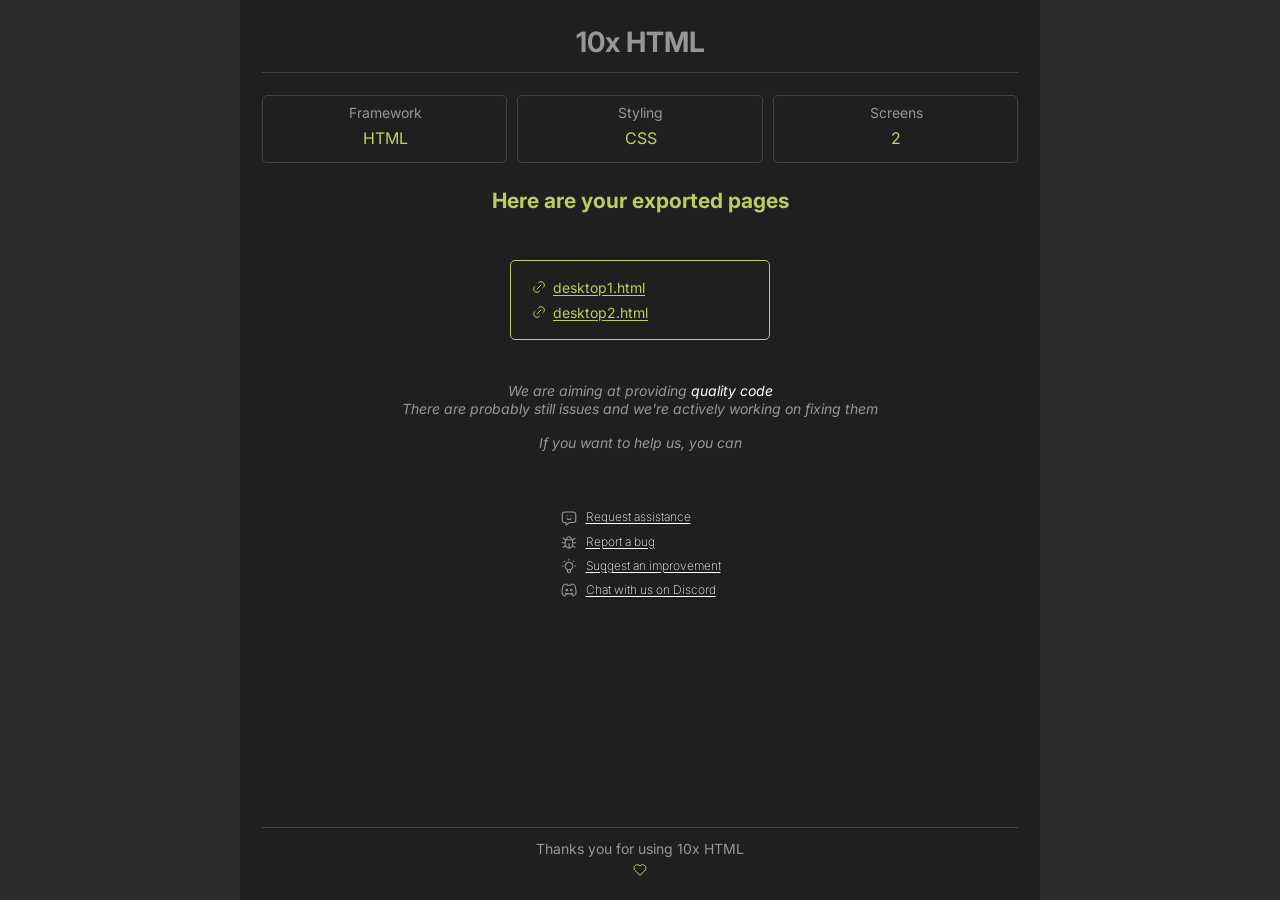
==== index.html @ 691256ba "Add files via upload" ====
<html>
	<head>
		<link rel="preconnect" href="https://fonts.googleapis.com">
		<link rel="preconnect" href="https://fonts.gstatic.com" crossorigin>
		<link href="https://fonts.googleapis.com/css2?family=Inter:ital,opsz,wght@0,14..32,100..900;1,14..32,100..900&family=Sen:wght@400..800&display=swap" rel="stylesheet">
		
		<style>
			*{
				box-sizing: border-box;
			}
			body {
				background-color:#2C2C2C;
				color:#979797;
				text-align:center;
				line-height:130%;
				font-size:14px;
				font-family: 'Inter', sans-serif;
				margin:0;
				display:flex; flex-direction: column;
				align-items:center;
			}
			.container{
				background-color:#1F1F1F;
				display:flex; flex-direction: column; gap:12px;
				align-items:center;
				padding:14px 22px;
				max-width:800px; min-height:100%;
				width:100%;
				flex-grow:1;
			}
			p{
				margin-top:0; margin-bottom: 0;
			}
			
			/* stats */
			.stats{
				display:flex; gap:10px;
				width:100%;
			}
				
			.stat-item{
				flex-grow:1;
				border-radius:5px;
				border:1px solid #444444;
				display:flex; flex-direction: column; align-items:center; gap:4px;
				padding:8px 6px 12px 8px;
				width:100%;
			}
					
			.stat-item-line{
				display:flex; gap: 6px;
				align-items:center;
				height:24px;
			}
			.stat-item-line .value{
				font-size:16px;
				/* color:white; */
				color:#c1d166;
			}
			.stat-item-line .icon{
				width:22px; height:22px;
			}
			.stat-item-line .icon svg{
				width:100%; height:100%;
			}
			.stat-item-line .value-nb-screen{
				font-size:14px;
			}
			
			h2, a {
				color:#BBCD62;
			}
			a {
				text-decoration:none;
			}
			a:hover{
				text-decoration: underline;;
			}
			.text-white{
				color:white;
			}
			.links-wrapper{
				margin-top:16px;
				display:flex; flex-direction: column; gap:12px;
				align-items:center;
			}
			.container-warning{
				display:flex; gap:8px; align-items:flex-start;
				color:#BBCD62;
				text-align:left;
			}
			.container-warning p{
				text-align:left;
			}
			.container-warning svg{
				margin-top:2px;
			}
			.instruction-readme{
				margin-top:-8px;
				color:#979797;
				font-size:12px;
			}
			
			
			.links{
				display:flex; flex-direction: column;
				align-items: flex-start; gap:4px;
				width:max-content;
				line-height:150%;
				border-radius:5px;
				padding:16px 22px;
				/* background-color:#383838; */
				border:1px solid #BBCD62;
				margin-bottom:20px;
				margin-top:4px;
				text-align:left;
				max-width:100%;
				min-width: 260px;
			}
			.item-link{
				display:flex; gap:8px; align-items:center;
			}
			.item-link svg{
				color:#BBCD62; flex-shrink:0;
			}
			.item-link a{
				text-decoration: underline;
				text-underline-offset: 2px;
			}
			.line{
				width:100%;
				height:0;
				border-top:1px solid #444444;
				margin-top:-10px;
				margin-bottom:10px;
			}
			
			
			.footer{
				border-top:1px solid #444444;
				display:flex; flex-direction: column;
				align-items:center;
				gap:4px;
				margin-top:auto;
				padding:8px 0;
				padding-top:12px;
				width:100%;
			}
			
			.group-tips{
				display:flex; flex-direction: row; gap:6px;
				align-items:flex-start;
				font-size:80%;
				margin-top:12px;
			}
			.italic{
				font-style:italic;
			}
			
			.group-get-help{
				margin-top:10px;
				margin-bottom:20px;
				display:flex; flex-direction: column; align-items:center; gap:16px;
			}
			
			
			.help-container{
				display:flex; flex-direction: column; gap:6px;
				margin-top:40px;
				
			}
			.help-item{
				display:flex; flex-direction: row; gap:8px;
				align-items:center;
			}
			.help-item svg{
				width:18px; height:18px;
			}
			.help-item:hover{ svg{ 
				color:#BBCD62;
			}}
			.help-item a:hover{
				color:#c1d166;
			}
			.help-item a{
				color:white;
				text-decoration:underline;
				text-underline-offset: 2px;
				font-weight:200;
				font-size:12px;
			}
			
		</style>
	</head>	

	<body>
		<div class="container">
			<h1>10x HTML</h1>
			<div class="line"></div>
			
			<div class="stats">
				<div class="stat-item">
					<p class="key">Framework</p>
					<div class="stat-item-line">
						<p class="value">HTML</p>
					</div>
				</div>
				<div class="stat-item">
					<p class="key">Styling</p>
					<div class="stat-item-line">
						<p class="value">CSS</p>
					</div>
				</div>
				<div class="stat-item">
					<p class="key">Screens</p>
					<div class="stat-item-line">
						<p class="value">2</p>
					</div>
				</div>
			</div>
			
			<h2>Here are your exported pages</h2>
			
			<div class="links-wrapper">
				
				

				<div class="links">
					<!-- <a href="/page1.html">1. page1aezruy azkruya zoifuyraz oryzryr</a> -->
					<!-- <a href="/page2.html">2. page2</a> -->
								
				<div class="item-link">
					<svg width="12" height="12" viewBox="0 0 12 12" fill="none" xmlns="http://www.w3.org/2000/svg">
						<path d="M4.00004 8.00016L8.00004 4.00016M5.33337 2.00004L5.64204 1.64271C6.26724 1.01759 7.11517 0.666441 7.99928 0.666504C8.88339 0.666566 9.73126 1.01784 10.3564 1.64304C10.9815 2.26824 11.3326 3.11617 11.3326 4.00028C11.3325 4.88439 10.9812 5.73226 10.356 6.35737L10 6.66671M6.66672 10.0002L6.40205 10.3562C5.76955 10.9816 4.91591 11.3324 4.02639 11.3324C3.13686 11.3324 2.28322 10.9816 1.65072 10.3562C1.33896 10.0479 1.09145 9.68084 0.922528 9.27626C0.753605 8.87167 0.666626 8.4376 0.666626 7.99916C0.666626 7.56073 0.753605 7.12665 0.922528 6.72207C1.09145 6.31748 1.33896 5.95043 1.65072 5.64216L2.00005 5.3335" stroke="currentColor" stroke-linecap="round" stroke-linejoin="round"/>
					</svg>
					<a href="desktop1.html">desktop1.html</a>
				</div>
			
				<div class="item-link">
					<svg width="12" height="12" viewBox="0 0 12 12" fill="none" xmlns="http://www.w3.org/2000/svg">
						<path d="M4.00004 8.00016L8.00004 4.00016M5.33337 2.00004L5.64204 1.64271C6.26724 1.01759 7.11517 0.666441 7.99928 0.666504C8.88339 0.666566 9.73126 1.01784 10.3564 1.64304C10.9815 2.26824 11.3326 3.11617 11.3326 4.00028C11.3325 4.88439 10.9812 5.73226 10.356 6.35737L10 6.66671M6.66672 10.0002L6.40205 10.3562C5.76955 10.9816 4.91591 11.3324 4.02639 11.3324C3.13686 11.3324 2.28322 10.9816 1.65072 10.3562C1.33896 10.0479 1.09145 9.68084 0.922528 9.27626C0.753605 8.87167 0.666626 8.4376 0.666626 7.99916C0.666626 7.56073 0.753605 7.12665 0.922528 6.72207C1.09145 6.31748 1.33896 5.95043 1.65072 5.64216L2.00005 5.3335" stroke="currentColor" stroke-linecap="round" stroke-linejoin="round"/>
					</svg>
					<a href="desktop2.html">desktop2.html</a>
				</div>

					
					<!-- tip multiple pages -->
					
				</div>
			</div>
			
			
			
			
			<div class="group-get-help">
				<p class="italic">
					We are aiming at providing <span class="text-white">quality code</span><br />
					There are probably still issues and we're actively working on fixing them
				</p>
				
				<p class="italic">If you want to help us, you can</p>
				
				<div class='help-container'>
					<!-- assistance -->
					<div class='help-item'>
						<svg width="16" height="16" viewBox="0 0 16 16" fill="none" xmlns="http://www.w3.org/2000/svg">
							<path d="M6.33333 5.99984H6.34M9.66667 5.99984H9.67333M6.33333 8.6665C6.55059 8.88824 6.8099 9.06439 7.09608 9.18464C7.38227 9.3049 7.68957 9.36684 8 9.36684C8.31043 9.36684 8.61773 9.3049 8.90392 9.18464C9.1901 9.06439 9.44941 8.88824 9.66667 8.6665M12 2.6665C12.5304 2.6665 13.0391 2.87722 13.4142 3.25229C13.7893 3.62736 14 4.13607 14 4.6665V9.99984C14 10.5303 13.7893 11.039 13.4142 11.4141C13.0391 11.7891 12.5304 11.9998 12 11.9998H8.66667L5.33333 13.9998V11.9998H4C3.46957 11.9998 2.96086 11.7891 2.58579 11.4141C2.21071 11.039 2 10.5303 2 9.99984V4.6665C2 4.13607 2.21071 3.62736 2.58579 3.25229C2.96086 2.87722 3.46957 2.6665 4 2.6665H12Z" stroke="currentColor" stroke-linecap="round" stroke-linejoin="round"/>
						</svg>
						<a href=https://tally.so/r/mKgYrg target="_blank">Request assistance</a>
					</div>
					
					<!-- report bug -->
					<div class='help-item'>
						<svg width="16" height="16" viewBox="0 0 16 16" fill="none" xmlns="http://www.w3.org/2000/svg">
							<path d="M6 6.00016V5.3335C6 4.80306 6.21071 4.29436 6.58579 3.91928C6.96086 3.54421 7.46957 3.3335 8 3.3335C8.53043 3.3335 9.03914 3.54421 9.41421 3.91928C9.78929 4.29436 10 4.80306 10 5.3335V6.00016M8 13.3335C8.88406 13.3335 9.7319 12.9823 10.357 12.3572C10.9821 11.7321 11.3333 10.8842 11.3333 10.0002V8.00016C11.294 7.28588 11.0637 6.59522 10.6667 6.00016H5.33333C4.93627 6.59522 4.70605 7.28588 4.66667 8.00016V10.0002C4.66667 10.8842 5.01786 11.7321 5.64298 12.3572C6.2681 12.9823 7.11595 13.3335 8 13.3335ZM8 13.3335V9.3335M2 8.66683H4.66667M11.3333 8.66683H14M2.66667 12.6668L4.9 11.3335M13.3334 12.6668L11.1 11.3335M2.66667 4.66683L5.16667 6.26683M13.3333 4.66683L10.8333 6.26683" stroke="currentColor" stroke-linecap="round" stroke-linejoin="round"/>
						</svg>
						<a href=https://tally.so/r/mBgzY1 target="_blank">Report a bug</a>
					</div>
					
					<!-- feature idea -->
					<div class='help-item'>
						<svg width="16" height="16" viewBox="0 0 16 16" fill="none" xmlns="http://www.w3.org/2000/svg">
							<path d="M2 8H2.66667M8 2V2.66667M13.3333 8H14M3.73333 3.73333L4.2 4.2M12.2667 3.73333L11.8 4.2M6.46667 11.3333H9.53334M6 10.6667C5.44031 10.2469 5.02689 9.66168 4.81829 8.99389C4.60969 8.32611 4.61649 7.60961 4.83772 6.94591C5.05896 6.2822 5.48341 5.70493 6.05097 5.29586C6.61852 4.88679 7.30039 4.66667 8 4.66667C8.69961 4.66667 9.38148 4.88679 9.94903 5.29586C10.5166 5.70493 10.941 6.2822 11.1623 6.94591C11.3835 7.60961 11.3903 8.32611 11.1817 8.99389C10.9731 9.66168 10.5597 10.2469 10 10.6667C9.73971 10.9243 9.54373 11.2396 9.42791 11.5871C9.3121 11.9345 9.2797 12.3044 9.33333 12.6667C9.33333 13.0203 9.19286 13.3594 8.94281 13.6095C8.69276 13.8595 8.35362 14 8 14C7.64638 14 7.30724 13.8595 7.05719 13.6095C6.80714 13.3594 6.66667 13.0203 6.66667 12.6667C6.7203 12.3044 6.6879 11.9345 6.57209 11.5871C6.45627 11.2396 6.26029 10.9243 6 10.6667Z" stroke="currentColor" stroke-linecap="round" stroke-linejoin="round"/>
						</svg>
						<a href=https://tally.so/r/nGgvOk target="_blank">Suggest an improvement</a>
					</div>
					
					<!-- join discord -->
					<div class='help-item'>
						<svg width="16" height="16" viewBox="0 0 16 16" fill="none" xmlns="http://www.w3.org/2000/svg">
							<path d="M10.3333 11.3332C10.3333 11.9998 11.3333 13.3332 11.6667 13.3332C12.6667 13.3332 13.5553 12.2218 14 11.3332C14.4447 10.2218 14.3333 7.4445 13 3.6665C12.0287 2.98984 11 2.77317 9.99999 2.6665L9.35199 3.9485C8.45793 3.79417 7.54404 3.79417 6.64999 3.9485L5.99999 2.6665C4.99999 2.77317 3.97132 2.98984 2.99999 3.6665C1.66665 7.4445 1.55532 10.2218 1.99999 11.3332C2.44465 12.2218 3.33332 13.3332 4.33332 13.3332C4.66665 13.3332 5.66665 11.9998 5.66665 11.3332M4.66665 10.9998C6.99998 11.6665 8.99998 11.6665 11.3333 10.9998M5.33331 7.99984C5.33331 8.17665 5.40355 8.34622 5.52858 8.47124C5.6536 8.59627 5.82317 8.6665 5.99998 8.6665C6.17679 8.6665 6.34636 8.59627 6.47138 8.47124C6.59641 8.34622 6.66665 8.17665 6.66665 7.99984C6.66665 7.82303 6.59641 7.65346 6.47138 7.52843C6.34636 7.40341 6.17679 7.33317 5.99998 7.33317C5.82317 7.33317 5.6536 7.40341 5.52858 7.52843C5.40355 7.65346 5.33331 7.82303 5.33331 7.99984ZM9.33331 7.99984C9.33331 8.17665 9.40355 8.34622 9.52858 8.47124C9.6536 8.59627 9.82317 8.6665 9.99998 8.6665C10.1768 8.6665 10.3464 8.59627 10.4714 8.47124C10.5964 8.34622 10.6666 8.17665 10.6666 7.99984C10.6666 7.82303 10.5964 7.65346 10.4714 7.52843C10.3464 7.40341 10.1768 7.33317 9.99998 7.33317C9.82317 7.33317 9.6536 7.40341 9.52858 7.52843C9.40355 7.65346 9.33331 7.82303 9.33331 7.99984Z" stroke="currentColor" stroke-linecap="round" stroke-linejoin="round"/>
						</svg>
						<a href=https://discord.gg/FNtZq66Db8 target="_blank">Chat with us on Discord</a>
					</div>
				</div>
			</div>
			
			
			
			<!-- footer help -->
			<div class='footer'>
				<p>Thanks you for using 10x HTML</p>
				<svg width="16" height="16" viewBox="0 0 16 16" fill="none" xmlns="http://www.w3.org/2000/svg">
					<path d="M13 8.38145L8 13.3335L3 8.38145C2.6702 8.06053 2.41043 7.67479 2.23703 7.24854C2.06363 6.82229 1.98037 6.36475 1.99249 5.90474C2.00461 5.44473 2.11184 4.99221 2.30744 4.57568C2.50303 4.15914 2.78275 3.78762 3.12899 3.4845C3.47522 3.18139 3.88047 2.95324 4.3192 2.81444C4.75794 2.67563 5.22067 2.62917 5.67824 2.67799C6.13582 2.7268 6.57833 2.86982 6.97791 3.09806C7.3775 3.32629 7.7255 3.63478 8 4.00412C8.27569 3.63747 8.62409 3.33166 9.0234 3.10585C9.42271 2.88004 9.86433 2.73908 10.3206 2.6918C10.7769 2.64451 11.2381 2.69192 11.6752 2.83105C12.1123 2.97017 12.516 3.19803 12.861 3.50036C13.206 3.80269 13.4849 4.17297 13.6803 4.58805C13.8756 5.00312 13.9832 5.45404 13.9962 5.91259C14.0092 6.37114 13.9275 6.82745 13.7561 7.25295C13.5847 7.67846 13.3273 8.064 13 8.38545" stroke="#BBCD62" stroke-linecap="round" stroke-linejoin="round"/>
				</svg>
			</div>
			
		</div>
	</body>
</html>
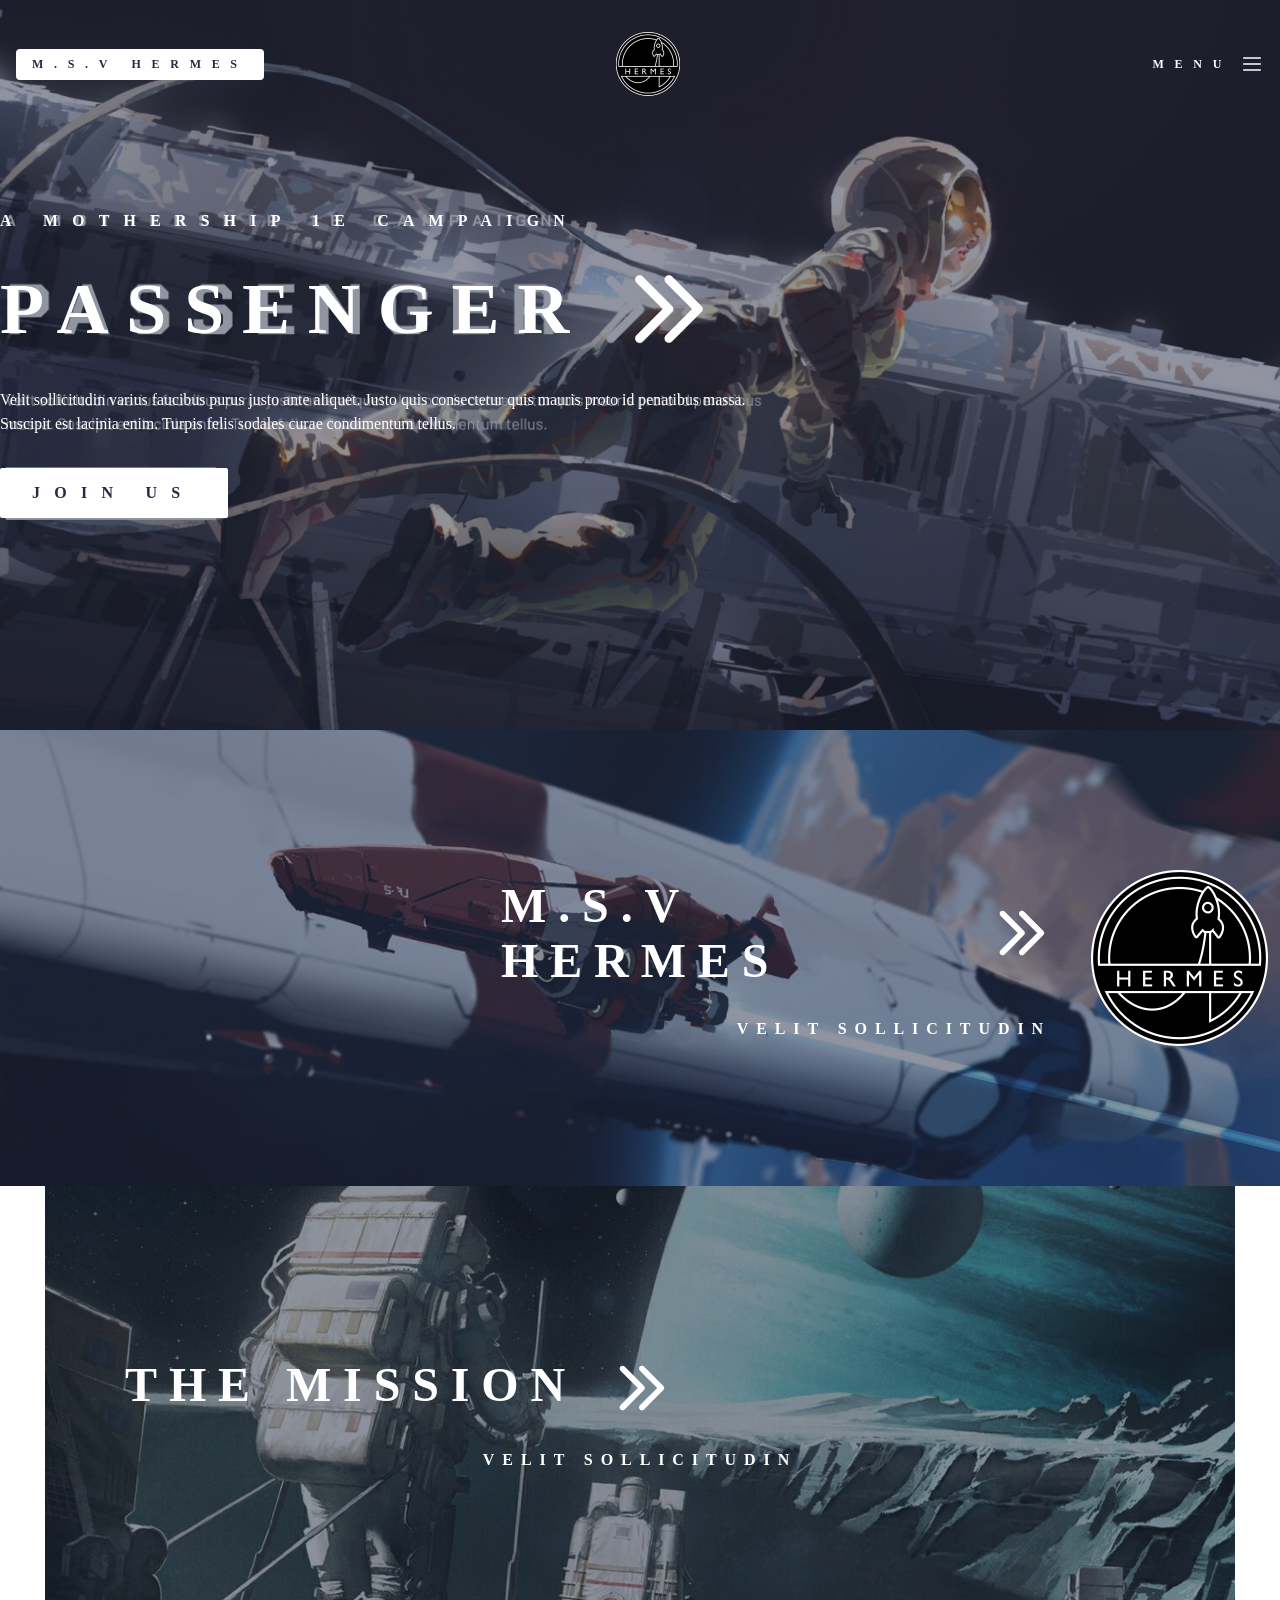
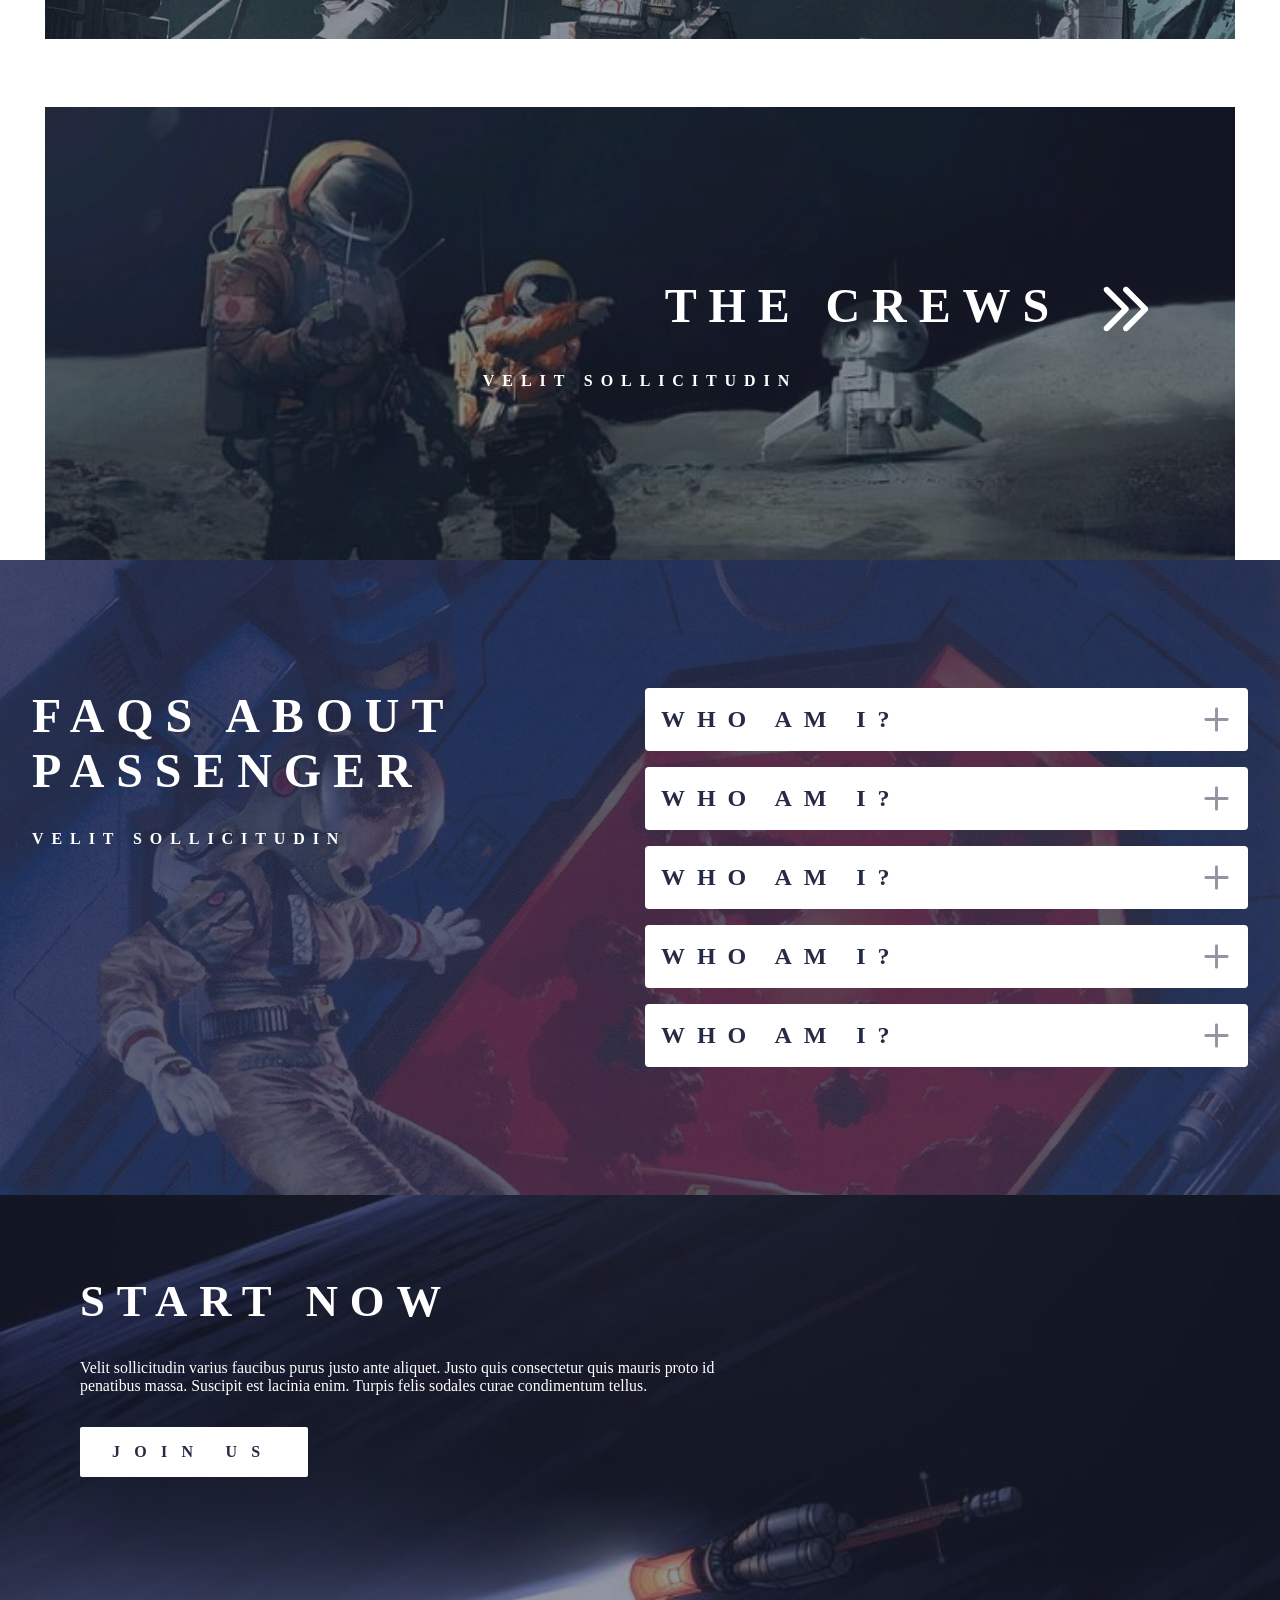
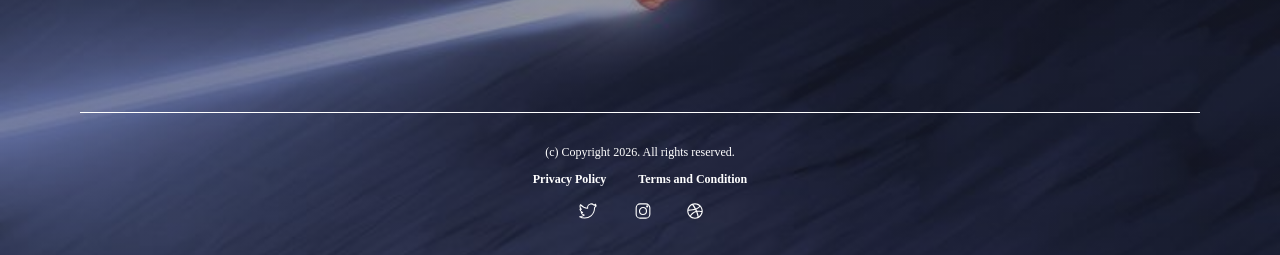
==== commit ff965758: "Rename desktop1.html to index.html" ====
--- a/index.html
+++ b/index.html
@@ -1,310 +1,139 @@
+<!DOCTYPE html>
 <html>
-	<head>
-		<link rel="preconnect" href="https://fonts.googleapis.com">
-		<link rel="preconnect" href="https://fonts.gstatic.com" crossorigin>
-		<link href="https://fonts.googleapis.com/css2?family=Inter:ital,opsz,wght@0,14..32,100..900;1,14..32,100..900&family=Sen:wght@400..800&display=swap" rel="stylesheet">
-		
-		<style>
-			*{
-				box-sizing: border-box;
-			}
-			body {
-				background-color:#2C2C2C;
-				color:#979797;
-				text-align:center;
-				line-height:130%;
-				font-size:14px;
-				font-family: 'Inter', sans-serif;
-				margin:0;
-				display:flex; flex-direction: column;
-				align-items:center;
-			}
-			.container{
-				background-color:#1F1F1F;
-				display:flex; flex-direction: column; gap:12px;
-				align-items:center;
-				padding:14px 22px;
-				max-width:800px; min-height:100%;
-				width:100%;
-				flex-grow:1;
-			}
-			p{
-				margin-top:0; margin-bottom: 0;
-			}
-			
-			/* stats */
-			.stats{
-				display:flex; gap:10px;
-				width:100%;
-			}
+<head>
+  <meta charset="utf-8" />
+	<meta name="viewport" content="width=device-width, initial-scale=1, shrink-to-fit=no">
+	<link href="https://fonts.googleapis.com/css2?family=Barlow:ital,wght@0,100;0,300;0,400;0,500;0,700;0,900;1,100;1,300;1,400;1,500;1,700;1,900&family=Chakra Petch:ital,wght@0,100;0,300;0,400;0,500;0,700;0,900;1,100;1,300;1,400;1,500;1,700;1,900&display=swap" rel="stylesheet">
+	<link rel="stylesheet" href="css/reset.css" />
+	<link rel="stylesheet" href="css/global.css" />
+	<link rel="stylesheet" href="css/desktop1.css" />
+
+</head>
+
+<body>
+	<header class="header1 section">
+		<div class="header header2">
+			<div class="header-row">
+				<button class="header-btn-left hover-dark">M.S.V HERMES</button>
+				<img src="assets/header-row/header-hermes-line.png" class="header-hermes-line" />
 				
-			.stat-item{
-				flex-grow:1;
-				border-radius:5px;
-				border:1px solid #444444;
-				display:flex; flex-direction: column; align-items:center; gap:4px;
-				padding:8px 6px 12px 8px;
-				width:100%;
-			}
-					
-			.stat-item-line{
-				display:flex; gap: 6px;
-				align-items:center;
-				height:24px;
-			}
-			.stat-item-line .value{
-				font-size:16px;
-				/* color:white; */
-				color:#c1d166;
-			}
-			.stat-item-line .icon{
-				width:22px; height:22px;
-			}
-			.stat-item-line .icon svg{
-				width:100%; height:100%;
-			}
-			.stat-item-line .value-nb-screen{
-				font-size:14px;
-			}
-			
-			h2, a {
-				color:#BBCD62;
-			}
-			a {
-				text-decoration:none;
-			}
-			a:hover{
-				text-decoration: underline;;
-			}
-			.text-white{
-				color:white;
-			}
-			.links-wrapper{
-				margin-top:16px;
-				display:flex; flex-direction: column; gap:12px;
-				align-items:center;
-			}
-			.container-warning{
-				display:flex; gap:8px; align-items:flex-start;
-				color:#BBCD62;
-				text-align:left;
-			}
-			.container-warning p{
-				text-align:left;
-			}
-			.container-warning svg{
-				margin-top:2px;
-			}
-			.instruction-readme{
-				margin-top:-8px;
-				color:#979797;
-				font-size:12px;
-			}
-			
-			
-			.links{
-				display:flex; flex-direction: column;
-				align-items: flex-start; gap:4px;
-				width:max-content;
-				line-height:150%;
-				border-radius:5px;
-				padding:16px 22px;
-				/* background-color:#383838; */
-				border:1px solid #BBCD62;
-				margin-bottom:20px;
-				margin-top:4px;
-				text-align:left;
-				max-width:100%;
-				min-width: 260px;
-			}
-			.item-link{
-				display:flex; gap:8px; align-items:center;
-			}
-			.item-link svg{
-				color:#BBCD62; flex-shrink:0;
-			}
-			.item-link a{
-				text-decoration: underline;
-				text-underline-offset: 2px;
-			}
-			.line{
-				width:100%;
-				height:0;
-				border-top:1px solid #444444;
-				margin-top:-10px;
-				margin-bottom:10px;
-			}
-			
-			
-			.footer{
-				border-top:1px solid #444444;
-				display:flex; flex-direction: column;
-				align-items:center;
-				gap:4px;
-				margin-top:auto;
-				padding:8px 0;
-				padding-top:12px;
-				width:100%;
-			}
-			
-			.group-tips{
-				display:flex; flex-direction: row; gap:6px;
-				align-items:flex-start;
-				font-size:80%;
-				margin-top:12px;
-			}
-			.italic{
-				font-style:italic;
-			}
-			
-			.group-get-help{
-				margin-top:10px;
-				margin-bottom:20px;
-				display:flex; flex-direction: column; align-items:center; gap:16px;
-			}
-			
-			
-			.help-container{
-				display:flex; flex-direction: column; gap:6px;
-				margin-top:40px;
-				
-			}
-			.help-item{
-				display:flex; flex-direction: row; gap:8px;
-				align-items:center;
-			}
-			.help-item svg{
-				width:18px; height:18px;
-			}
-			.help-item:hover{ svg{ 
-				color:#BBCD62;
-			}}
-			.help-item a:hover{
-				color:#c1d166;
-			}
-			.help-item a{
-				color:white;
-				text-decoration:underline;
-				text-underline-offset: 2px;
-				font-weight:200;
-				font-size:12px;
-			}
-			
-		</style>
-	</head>	
-
-	<body>
-		<div class="container">
-			<h1>10x HTML</h1>
-			<div class="line"></div>
-			
-			<div class="stats">
-				<div class="stat-item">
-					<p class="key">Framework</p>
-					<div class="stat-item-line">
-						<p class="value">HTML</p>
-					</div>
-				</div>
-				<div class="stat-item">
-					<p class="key">Styling</p>
-					<div class="stat-item-line">
-						<p class="value">CSS</p>
-					</div>
-				</div>
-				<div class="stat-item">
-					<p class="key">Screens</p>
-					<div class="stat-item-line">
-						<p class="value">2</p>
-					</div>
+				<div class="header-row-right">
+					<p class="header-text">MENU</p>
+					<object data="assets/header-row/header-list.svg" class="header-list" type="image/svg+xml"></object>
 				</div>
 			</div>
 			
-			<h2>Here are your exported pages</h2>
+			<div class="header-col">
+				<div class="header-menu"></div>
+			</div>
+		</div>
+		
+		<div class="header-col-bottom1">
+			<p class="header-text-top">A MOTHERSHIP 1E CAMPAIGN</p>
 			
-			<div class="links-wrapper">
-				
-				
-
-				<div class="links">
-					<!-- <a href="/page1.html">1. page1aezruy azkruya zoifuyraz oryzryr</a> -->
-					<!-- <a href="/page2.html">2. page2</a> -->
-								
-				<div class="item-link">
-					<svg width="12" height="12" viewBox="0 0 12 12" fill="none" xmlns="http://www.w3.org/2000/svg">
-						<path d="M4.00004 8.00016L8.00004 4.00016M5.33337 2.00004L5.64204 1.64271C6.26724 1.01759 7.11517 0.666441 7.99928 0.666504C8.88339 0.666566 9.73126 1.01784 10.3564 1.64304C10.9815 2.26824 11.3326 3.11617 11.3326 4.00028C11.3325 4.88439 10.9812 5.73226 10.356 6.35737L10 6.66671M6.66672 10.0002L6.40205 10.3562C5.76955 10.9816 4.91591 11.3324 4.02639 11.3324C3.13686 11.3324 2.28322 10.9816 1.65072 10.3562C1.33896 10.0479 1.09145 9.68084 0.922528 9.27626C0.753605 8.87167 0.666626 8.4376 0.666626 7.99916C0.666626 7.56073 0.753605 7.12665 0.922528 6.72207C1.09145 6.31748 1.33896 5.95043 1.65072 5.64216L2.00005 5.3335" stroke="currentColor" stroke-linecap="round" stroke-linejoin="round"/>
-					</svg>
-					<a href="desktop1.html">desktop1.html</a>
-				</div>
-			
-				<div class="item-link">
-					<svg width="12" height="12" viewBox="0 0 12 12" fill="none" xmlns="http://www.w3.org/2000/svg">
-						<path d="M4.00004 8.00016L8.00004 4.00016M5.33337 2.00004L5.64204 1.64271C6.26724 1.01759 7.11517 0.666441 7.99928 0.666504C8.88339 0.666566 9.73126 1.01784 10.3564 1.64304C10.9815 2.26824 11.3326 3.11617 11.3326 4.00028C11.3325 4.88439 10.9812 5.73226 10.356 6.35737L10 6.66671M6.66672 10.0002L6.40205 10.3562C5.76955 10.9816 4.91591 11.3324 4.02639 11.3324C3.13686 11.3324 2.28322 10.9816 1.65072 10.3562C1.33896 10.0479 1.09145 9.68084 0.922528 9.27626C0.753605 8.87167 0.666626 8.4376 0.666626 7.99916C0.666626 7.56073 0.753605 7.12665 0.922528 6.72207C1.09145 6.31748 1.33896 5.95043 1.65072 5.64216L2.00005 5.3335" stroke="currentColor" stroke-linecap="round" stroke-linejoin="round"/>
-					</svg>
-					<a href="desktop2.html">desktop2.html</a>
-				</div>
-
-					
-					<!-- tip multiple pages -->
-					
-				</div>
+			<div class="header-row2">
+				<h1 class="header-title">PASSENGER</h1>
+				<object data="assets/desktop/header-caret-double.svg" class="header-caret-double" type="image/svg+xml"></object>
 			</div>
 			
-			
-			
-			
-			<div class="group-get-help">
-				<p class="italic">
-					We are aiming at providing <span class="text-white">quality code</span><br />
-					There are probably still issues and we're actively working on fixing them
+			<div class="header-col-bottom2">
+				<p class="header-text-velit">
+					Velit sollicitudin varius faucibus purus justo ante aliquet. Justo quis consectetur quis mauris proto id penatibus massa. Suscipit est lacinia enim. Turpis felis sodales curae condimentum tellus.
 				</p>
+				<button class="btn header-btn hover-dark">JOIN US</button>
+			</div>
+		</div>
+	</header>
+	
+	<div class="_ _1">
+		<div class="_-row">
+			<div class="_-col-left">
+				<div class="row row1">
+					<h2 class="subtitle">M.S.V HERMES</h2>
+					<object data="assets/row/row-caret-double.svg" class="caret-double-right-a row-caret-double" type="image/svg+xml"></object>
+				</div>
 				
-				<p class="italic">If you want to help us, you can</p>
-				
-				<div class='help-container'>
-					<!-- assistance -->
-					<div class='help-item'>
-						<svg width="16" height="16" viewBox="0 0 16 16" fill="none" xmlns="http://www.w3.org/2000/svg">
-							<path d="M6.33333 5.99984H6.34M9.66667 5.99984H9.67333M6.33333 8.6665C6.55059 8.88824 6.8099 9.06439 7.09608 9.18464C7.38227 9.3049 7.68957 9.36684 8 9.36684C8.31043 9.36684 8.61773 9.3049 8.90392 9.18464C9.1901 9.06439 9.44941 8.88824 9.66667 8.6665M12 2.6665C12.5304 2.6665 13.0391 2.87722 13.4142 3.25229C13.7893 3.62736 14 4.13607 14 4.6665V9.99984C14 10.5303 13.7893 11.039 13.4142 11.4141C13.0391 11.7891 12.5304 11.9998 12 11.9998H8.66667L5.33333 13.9998V11.9998H4C3.46957 11.9998 2.96086 11.7891 2.58579 11.4141C2.21071 11.039 2 10.5303 2 9.99984V4.6665C2 4.13607 2.21071 3.62736 2.58579 3.25229C2.96086 2.87722 3.46957 2.6665 4 2.6665H12Z" stroke="currentColor" stroke-linecap="round" stroke-linejoin="round"/>
-						</svg>
-						<a href=https://tally.so/r/mKgYrg target="_blank">Request assistance</a>
-					</div>
-					
-					<!-- report bug -->
-					<div class='help-item'>
-						<svg width="16" height="16" viewBox="0 0 16 16" fill="none" xmlns="http://www.w3.org/2000/svg">
-							<path d="M6 6.00016V5.3335C6 4.80306 6.21071 4.29436 6.58579 3.91928C6.96086 3.54421 7.46957 3.3335 8 3.3335C8.53043 3.3335 9.03914 3.54421 9.41421 3.91928C9.78929 4.29436 10 4.80306 10 5.3335V6.00016M8 13.3335C8.88406 13.3335 9.7319 12.9823 10.357 12.3572C10.9821 11.7321 11.3333 10.8842 11.3333 10.0002V8.00016C11.294 7.28588 11.0637 6.59522 10.6667 6.00016H5.33333C4.93627 6.59522 4.70605 7.28588 4.66667 8.00016V10.0002C4.66667 10.8842 5.01786 11.7321 5.64298 12.3572C6.2681 12.9823 7.11595 13.3335 8 13.3335ZM8 13.3335V9.3335M2 8.66683H4.66667M11.3333 8.66683H14M2.66667 12.6668L4.9 11.3335M13.3334 12.6668L11.1 11.3335M2.66667 4.66683L5.16667 6.26683M13.3333 4.66683L10.8333 6.26683" stroke="currentColor" stroke-linecap="round" stroke-linejoin="round"/>
-						</svg>
-						<a href=https://tally.so/r/mBgzY1 target="_blank">Report a bug</a>
-					</div>
-					
-					<!-- feature idea -->
-					<div class='help-item'>
-						<svg width="16" height="16" viewBox="0 0 16 16" fill="none" xmlns="http://www.w3.org/2000/svg">
-							<path d="M2 8H2.66667M8 2V2.66667M13.3333 8H14M3.73333 3.73333L4.2 4.2M12.2667 3.73333L11.8 4.2M6.46667 11.3333H9.53334M6 10.6667C5.44031 10.2469 5.02689 9.66168 4.81829 8.99389C4.60969 8.32611 4.61649 7.60961 4.83772 6.94591C5.05896 6.2822 5.48341 5.70493 6.05097 5.29586C6.61852 4.88679 7.30039 4.66667 8 4.66667C8.69961 4.66667 9.38148 4.88679 9.94903 5.29586C10.5166 5.70493 10.941 6.2822 11.1623 6.94591C11.3835 7.60961 11.3903 8.32611 11.1817 8.99389C10.9731 9.66168 10.5597 10.2469 10 10.6667C9.73971 10.9243 9.54373 11.2396 9.42791 11.5871C9.3121 11.9345 9.2797 12.3044 9.33333 12.6667C9.33333 13.0203 9.19286 13.3594 8.94281 13.6095C8.69276 13.8595 8.35362 14 8 14C7.64638 14 7.30724 13.8595 7.05719 13.6095C6.80714 13.3594 6.66667 13.0203 6.66667 12.6667C6.7203 12.3044 6.6879 11.9345 6.57209 11.5871C6.45627 11.2396 6.26029 10.9243 6 10.6667Z" stroke="currentColor" stroke-linecap="round" stroke-linejoin="round"/>
-						</svg>
-						<a href=https://tally.so/r/nGgvOk target="_blank">Suggest an improvement</a>
-					</div>
-					
-					<!-- join discord -->
-					<div class='help-item'>
-						<svg width="16" height="16" viewBox="0 0 16 16" fill="none" xmlns="http://www.w3.org/2000/svg">
-							<path d="M10.3333 11.3332C10.3333 11.9998 11.3333 13.3332 11.6667 13.3332C12.6667 13.3332 13.5553 12.2218 14 11.3332C14.4447 10.2218 14.3333 7.4445 13 3.6665C12.0287 2.98984 11 2.77317 9.99999 2.6665L9.35199 3.9485C8.45793 3.79417 7.54404 3.79417 6.64999 3.9485L5.99999 2.6665C4.99999 2.77317 3.97132 2.98984 2.99999 3.6665C1.66665 7.4445 1.55532 10.2218 1.99999 11.3332C2.44465 12.2218 3.33332 13.3332 4.33332 13.3332C4.66665 13.3332 5.66665 11.9998 5.66665 11.3332M4.66665 10.9998C6.99998 11.6665 8.99998 11.6665 11.3333 10.9998M5.33331 7.99984C5.33331 8.17665 5.40355 8.34622 5.52858 8.47124C5.6536 8.59627 5.82317 8.6665 5.99998 8.6665C6.17679 8.6665 6.34636 8.59627 6.47138 8.47124C6.59641 8.34622 6.66665 8.17665 6.66665 7.99984C6.66665 7.82303 6.59641 7.65346 6.47138 7.52843C6.34636 7.40341 6.17679 7.33317 5.99998 7.33317C5.82317 7.33317 5.6536 7.40341 5.52858 7.52843C5.40355 7.65346 5.33331 7.82303 5.33331 7.99984ZM9.33331 7.99984C9.33331 8.17665 9.40355 8.34622 9.52858 8.47124C9.6536 8.59627 9.82317 8.6665 9.99998 8.6665C10.1768 8.6665 10.3464 8.59627 10.4714 8.47124C10.5964 8.34622 10.6666 8.17665 10.6666 7.99984C10.6666 7.82303 10.5964 7.65346 10.4714 7.52843C10.3464 7.40341 10.1768 7.33317 9.99998 7.33317C9.82317 7.33317 9.6536 7.40341 9.52858 7.52843C9.40355 7.65346 9.33331 7.82303 9.33331 7.99984Z" stroke="currentColor" stroke-linecap="round" stroke-linejoin="round"/>
-						</svg>
-						<a href=https://discord.gg/FNtZq66Db8 target="_blank">Chat with us on Discord</a>
-					</div>
-				</div>
+				<p class="text1">VELIT SOLLICITUDIN</p>
 			</div>
 			
-			
-			
-			<!-- footer help -->
-			<div class='footer'>
-				<p>Thanks you for using 10x HTML</p>
-				<svg width="16" height="16" viewBox="0 0 16 16" fill="none" xmlns="http://www.w3.org/2000/svg">
-					<path d="M13 8.38145L8 13.3335L3 8.38145C2.6702 8.06053 2.41043 7.67479 2.23703 7.24854C2.06363 6.82229 1.98037 6.36475 1.99249 5.90474C2.00461 5.44473 2.11184 4.99221 2.30744 4.57568C2.50303 4.15914 2.78275 3.78762 3.12899 3.4845C3.47522 3.18139 3.88047 2.95324 4.3192 2.81444C4.75794 2.67563 5.22067 2.62917 5.67824 2.67799C6.13582 2.7268 6.57833 2.86982 6.97791 3.09806C7.3775 3.32629 7.7255 3.63478 8 4.00412C8.27569 3.63747 8.62409 3.33166 9.0234 3.10585C9.42271 2.88004 9.86433 2.73908 10.3206 2.6918C10.7769 2.64451 11.2381 2.69192 11.6752 2.83105C12.1123 2.97017 12.516 3.19803 12.861 3.50036C13.206 3.80269 13.4849 4.17297 13.6803 4.58805C13.8756 5.00312 13.9832 5.45404 13.9962 5.91259C14.0092 6.37114 13.9275 6.82745 13.7561 7.25295C13.5847 7.67846 13.3273 8.064 13 8.38545" stroke="#BBCD62" stroke-linecap="round" stroke-linejoin="round"/>
-				</svg>
+			<img src="assets/desktop/_/hermes-line.png" class="_-hermes-line" />
+		</div>
+	</div>
+	
+	<div class="symbol1">
+		<div class="card-mission card">
+			<div class="card-mission-row-top">
+				<h2 class="subtitle">THE MISSION</h2>
+				<object data="assets/row/row-caret-double.svg" class="caret-double-right-a card-mission-caret-double" type="image/svg+xml"></object>
 			</div>
 			
+			<p class="text-velit">VELIT SOLLICITUDIN</p>
 		</div>
-	</body>
-</html>+		
+		<div class="card-crew card">
+			<div class="row row-top">
+				<h2 class="subtitle">THE CREWS</h2>
+				<object data="assets/row/row-caret-double.svg" class="caret-double-right-a row-caret-double" type="image/svg+xml"></object>
+			</div>
+			
+			<p class="text-velit">VELIT SOLLICITUDIN</p>
+		</div>
+	</div>
+	
+	<div class="symbol2">
+		<div class="symbol-col-left">
+			<h2 class="symbol-subtitle">FAQS ABOUT PASSENGER</h2>
+			<p class="text1">VELIT SOLLICITUDIN</p>
+		</div>
+		
+		<div class="symbol-col-right">
+			<div class="faq">
+				<h2 class="faq-subtitle">WHO AM I?</h2>
+				<object data="assets/desktop/faq/faq-plus.svg" class="faq-plus" type="image/svg+xml"></object>
+			</div>
+			
+			<div class="faq">
+				<h2 class="faq-subtitle">WHO AM I?</h2>
+				<object data="assets/desktop/faq/faq-plus.svg" class="faq-plus" type="image/svg+xml"></object>
+			</div>
+			
+			<div class="faq">
+				<h2 class="faq-subtitle">WHO AM I?</h2>
+				<object data="assets/desktop/faq/faq-plus.svg" class="faq-plus" type="image/svg+xml"></object>
+			</div>
+			
+			<div class="faq">
+				<h2 class="faq-subtitle">WHO AM I?</h2>
+				<object data="assets/desktop/faq/faq-plus.svg" class="faq-plus" type="image/svg+xml"></object>
+			</div>
+			
+			<div class="faq">
+				<h2 class="faq-subtitle">WHO AM I?</h2>
+				<object data="assets/desktop/faq/faq-plus.svg" class="faq-plus" type="image/svg+xml"></object>
+			</div>
+		</div>
+	</div>
+	
+	<footer class="footer card">
+		<div class="footer-col-top">
+			<h2 class="footer-subtitle">START NOW</h2>
+			<p class="footer-text-velit text2">
+				Velit sollicitudin varius faucibus purus justo ante aliquet. Justo quis consectetur quis mauris proto id penatibus massa. Suscipit est lacinia enim. Turpis felis sodales curae condimentum tellus.
+			</p>
+			<button class="btn footer-btn hover-dark">JOIN US</button>
+		</div>
+		
+		<div class="footer-container group">
+			<p class="text-c-copyright">(c) Copyright 2026. All rights reserved.</p>
+			
+			<div class="footer-menu footer-menu1">
+				<p class="footer-menu-text">Privacy Policy</p>
+				<p class="footer-menu-text">Terms and Condition</p>
+			</div>
+			
+			<object data="assets/footer-social-media.svg" class="social-media-icons footer-social-media" type="image/svg+xml"></object>
+		</div>
+	</footer>
+</body>
+
+</html>
--- a/css/global.css
+++ b/css/global.css
@@ -0,0 +1,230 @@
+
+:root {
+	/* responsive margins / paddings */
+	--margin-sm: 16px;
+	--margin-md: 32px;
+}
+
+* {
+	--min-screen-size: 430;
+	--max-screen-size: 1440;
+	--interpolate-diff: calc(var(--max-font-size) - var(--min-font-size));
+	--interpolate: clamp(calc(var(--min-font-size) * 1px), calc((var(--min-font-size) * 1px) + var(--interpolate-diff) * ((100vw - calc(var(--min-screen-size) * 1px)) / (var(--max-screen-size) - var(--min-screen-size)))), calc(var(--max-font-size) * 1px));
+}
+
+html {
+	height: 100%;
+	font-size: 16px;
+}
+
+body {
+	min-height: 100%;
+	display: flex;
+	flex-direction: column;
+	line-height: normal;
+	background-color: #fff;
+	overflow: auto;
+}
+
+
+
+/* text utility classes */
+
+.text2 {
+	--min-font-size: 15; --max-font-size: 16; font-size: var(--interpolate);
+	font-family: 'Barlow';
+	font-weight: 400;
+	letter-spacing: 0px;
+}
+
+.text1 {
+	font-size: 16px;
+	letter-spacing: 7.92px;
+}
+
+
+
+/* section utility classes */
+
+.section {
+	display: flex;
+	flex-direction: column;
+	background-position: top left, center;
+	background-size: auto auto, cover;
+	background-repeat: no-repeat, no-repeat;
+}
+
+
+
+/* ui objects utility classes */
+
+.group {
+	width: 100%;
+	display: flex;
+	align-items: center;
+	padding: 32px 64px 0 64px;
+	border-top: 1px solid #fff;
+}
+
+.card {
+	display: flex;
+	flex-direction: column;
+	background-position: top left, center;
+	background-size: auto auto, cover;
+	background-repeat: no-repeat, no-repeat;
+	padding: 0 80px;
+}
+
+
+
+/* button hover utility classes */
+
+.hover-dark:hover {
+	filter: brightness(0.85);
+}
+
+
+
+/* header */
+
+.header {
+	container: header / inline-size;
+	display: flex;
+	flex-direction: column;
+	font-size: 12px;
+	letter-spacing: 10.69px;
+	overflow: hidden;
+}
+
+.header-row {
+	display: flex;
+	align-items: center;
+	justify-content: space-between;
+	padding: 32px;
+}
+
+.header-btn-left {
+	display: flex;
+	color: #252a45;
+	font-style: normal;
+	letter-spacing: 10.69px;
+	text-align: left;
+	background-color: #fff;
+	padding: 8px 16px;
+	border-radius: 4px;
+}
+
+.header-hermes-line {
+	width: 64px;
+	flex-shrink: 0;
+}
+
+.header-row-right {
+	width: 232px;
+	display: flex;
+	align-items: center;
+	justify-content: flex-end;
+	gap: 8px;
+	flex-shrink: 0;
+}
+
+.header-text {
+	text-align: left;
+}
+
+.header-list {
+	width: 24px; height: 24px;
+	flex-shrink: 0;
+}
+
+.header-col {
+	margin-bottom: -224px;
+	display: flex;
+	flex-direction: column;
+	align-items: flex-end;
+	padding: 0 32px;
+}
+
+.header-menu {
+	width: 264px; height: 224px;
+	display: flex;
+	flex-direction: column;
+	align-items: flex-end;
+	gap: 32px;
+	flex-shrink: 0;
+	background-color: #fff;
+	border-radius: 4px;
+}
+/* end header*/
+
+
+.text-c-copyright {
+	font-weight: 400;
+	text-align: left;
+}
+
+
+
+/* footer-menu */
+
+.footer-menu {
+	display: flex;
+	align-items: center;
+	justify-content: center;
+	gap: 32px;
+	font-weight: 600;
+	padding: 0 276px;
+}
+/* end footer-menu*/
+
+
+.footer-menu-text {
+	text-align: left;
+}
+
+.social-media-icons {
+	width: 126px; height: 24px;
+	flex-shrink: 0;
+}
+
+
+
+/** breakpoints (margin / paddings) **/
+
+@media screen and (max-width: 1280px) {
+	.header-row {
+		padding-inline: var(--margin-sm);
+	}
+	.header-col {
+		padding-inline: var(--margin-sm);
+	}
+	.footer-menu {
+		padding-inline: 0;
+	}
+}
+
+
+
+/* container queries (flex rows) */
+
+@container header (width < 591px) {
+	.header-row {
+		flex-direction: column;
+		align-items: center;
+		gap: 14px;
+	}
+	.header-row > * {
+		text-align: center;
+	}
+}
+
+@container footer-container (width < 765px) {
+	.footer-menu {
+		flex-direction: column;
+		align-items: center;
+		gap: 12px;
+	}
+	.footer-menu > * {
+		text-align: center;
+	}
+}
--- a/css/desktop1.css
+++ b/css/desktop1.css
@@ -0,0 +1,415 @@
+body {
+	container: body / inline-size;
+	font-family: 'Chakra Petch';
+	font-weight: 700;
+}
+
+.btn {
+	display: flex;
+	color: #252a45;
+	font-size: 16px;
+	font-style: normal;
+	letter-spacing: 14.26px;
+	text-align: left;
+	background-color: #fff;
+	padding: 16px 33px 16px 32px;
+	border-radius: 2px;
+}
+
+
+
+/* _ */
+
+._ {
+	container:  / inline-size;
+	display: flex;
+	flex-direction: column;
+	align-items: center;
+	color: #fff;
+	background: linear-gradient(rgba(37, 42, 69, 0.5), rgba(37, 42, 69, 0.5)) top left / auto auto no-repeat, url(../assets/desktop/_/symbol.png) center / cover no-repeat;
+	padding: 12px;
+}
+
+._-row {
+	width: 100%;
+	max-width: 1416px;
+	display: flex;
+	align-items: center;
+	justify-content: flex-end;
+	gap: 40px;
+	padding: 128px 68px;
+}
+
+._-col-left {
+	container: -col-left / inline-size;
+	width: 550px;
+	display: flex;
+	flex-direction: column;
+	align-items: flex-end;
+	gap: 32px;
+	flex-shrink: 0;
+	text-align: right;
+}
+
+._-hermes-line {
+	width: 177px;
+	flex-shrink: 0;
+}
+/* end _*/
+
+
+
+
+/* row */
+
+.row {
+	display: flex;
+	justify-content: flex-end;
+	gap: 32px;
+	font-size: 48px;
+	letter-spacing: 11.88px;
+}
+/* end row*/
+
+
+.subtitle {
+	text-align: left;
+}
+
+.caret-double-right-a {
+	width: 62px;
+	flex-shrink: 0;
+	aspect-ratio: 1 / 1;
+}
+
+.text-velit {
+	font-size: 16px;
+	letter-spacing: 7.92px;
+}
+
+.header1 {
+	gap: 84px;
+	background-image: linear-gradient(rgba(37, 42, 69, 0.5), rgba(37, 42, 69, 0.5)), url(../assets/desktop/header.png);
+	padding-bottom: 212px;
+}
+
+.header2 .header-row-right {
+	color: #fff;
+}
+
+.header-col-bottom1 {
+	container: header-col-bottom1 / inline-size;
+	margin-left: 80px; margin-right: auto;
+	width: 90%;
+	max-width: 766px;
+	display: flex;
+	flex-direction: column;
+	gap: 32px;
+	align-self: start;
+	color: #fff;
+}
+
+.header-text-top {
+	--min-font-size: 15; --max-font-size: 16; font-size: var(--interpolate);
+	letter-spacing: 14.26px;
+}
+
+.header-row2 {
+	display: flex;
+	align-items: center;
+	gap: 32px;
+	align-self: start;
+	font-size: 72px;
+	letter-spacing: 17.82px;
+}
+
+.header-title {
+	text-align: left;
+}
+
+.header-caret-double {
+	width: 94px;
+	flex-shrink: 0;
+	aspect-ratio: 1 / 1;
+}
+
+.header-col-bottom2 {
+	display: flex;
+	flex-direction: column;
+	align-items: flex-start;
+	gap: 32px;
+	letter-spacing: 0px;
+}
+
+.header-text-velit {
+	align-self: stretch;
+	--min-font-size: 15; --max-font-size: 16; font-size: var(--interpolate);
+	font-family: 'Barlow';
+	font-weight: 400;
+	line-height: 1.5;
+}
+
+._1 .row1 {
+	align-items: center;
+	align-self: stretch;
+}
+
+.symbol1 {
+	display: flex;
+	align-items: flex-start;
+	color: #fff;
+}
+
+.card-mission {
+	container: card-mission / inline-size;
+	width: 100%;
+	max-width: 1190px;
+	min-height: 453px;
+	justify-content: center;
+	gap: 32px;
+	flex-grow: 1;
+	text-align: left;
+	background-image: linear-gradient(rgba(37, 42, 69, 0.5), rgba(37, 42, 69, 0.5)), url(../assets/desktop/card-mission.png);
+}
+
+.card-mission-row-top {
+	display: flex;
+	align-items: flex-start;
+	gap: 32px;
+	font-size: 48px;
+	letter-spacing: 11.88px;
+}
+
+.card-crew {
+	container: -col-left / inline-size;
+	width: 100%;
+	max-width: 1190px;
+	min-height: 453px;
+	justify-content: center;
+	gap: 32px;
+	flex-grow: 1;
+	text-align: right;
+	background-image: linear-gradient(rgba(37, 42, 69, 0.5), rgba(37, 42, 69, 0.5)), url(../assets/desktop/card-crew.png);
+}
+
+.row-top {
+	align-items: flex-start;
+}
+
+.symbol2 {
+	display: flex;
+	align-items: flex-start;
+	gap: 10px;
+	background: linear-gradient(rgba(37, 42, 69, 0.75), rgba(37, 42, 69, 0.75)) top left / auto auto no-repeat, url(../assets/desktop/symbol.png) center / cover no-repeat;
+	padding: 128px 80px;
+}
+
+.symbol-col-left {
+	width: 100%;
+	max-width: 1050px;
+	display: flex;
+	flex-direction: column;
+	gap: 32px;
+	flex-grow: 1;
+	color: #fff;
+	text-align: left;
+}
+
+.symbol-subtitle {
+	font-size: 48px;
+	letter-spacing: 11.88px;
+}
+
+.symbol-col-right {
+	width: 100%;
+	max-width: 1050px;
+	display: flex;
+	flex-direction: column;
+	gap: 16px;
+	flex-grow: 1;
+	color: #252a45;
+	font-size: 24px;
+	letter-spacing: 11.88px;
+}
+
+
+
+/* faq */
+
+.faq {
+	display: flex;
+	align-items: center;
+	justify-content: space-between;
+	background-color: #fff;
+	padding: 16px;
+	border-radius: 4px;
+}
+
+.faq-subtitle {
+	text-align: left;
+}
+
+.faq-plus {
+	width: 31px;
+	flex-shrink: 0;
+	aspect-ratio: 1 / 1;
+}
+/* end faq*/
+
+
+.footer {
+	container: footer / inline-size;
+	align-items: center;
+	gap: 165px;
+	color: #fff;
+	background-image: linear-gradient(rgba(37, 42, 69, 0.5), rgba(37, 42, 69, 0.5)), url(../assets/footer.png);
+	padding-top: 80px;
+	padding-bottom: 32px;
+}
+
+.footer-col-top {
+	width: 100%;
+	max-width: 1280px;
+	display: flex;
+	flex-direction: column;
+	align-items: flex-start;
+	gap: 32px;
+	padding-bottom: 70px;
+}
+
+.footer-subtitle {
+	align-self: stretch;
+	--min-font-size: 27; --max-font-size: 48; font-size: var(--interpolate);
+	letter-spacing: 11.88px;
+}
+
+.footer-text-velit {
+	width: 100%;
+	max-width: 635px;
+}
+
+.footer-container {
+	container: footer-container / inline-size;
+	max-width: 1280px;
+	gap: 32px;
+	font-size: 12px;
+	font-family: 'Barlow';
+	letter-spacing: 0px;
+}
+
+
+
+/** breakpoints (margin / paddings) **/
+
+@media screen and (max-width: 1280px) {
+	._-row {
+		padding-inline: 0;
+	}
+	.header-col-bottom1 {
+		margin-inline: 0;
+	}
+	.symbol2 {
+		padding-inline: var(--margin-md);
+	}
+}
+
+@media screen and (max-width: 576px) {
+	.symbol2 {
+		padding-inline: var(--margin-sm);
+	}
+}
+
+
+
+/* container queries (flex rows) */
+
+@container _ (width < 902px) {
+	._-row {
+		flex-direction: column;
+		align-items: center;
+		gap: 21px;
+	}
+	._-row > * {
+		text-align: center;
+	}
+	._-row > ._-col-left {
+		width: 100%;
+		max-width: 550px;
+		align-items: center;
+	}
+}
+
+@container _-col-left (width < 549px) {
+	.row {
+		flex-direction: column;
+		align-items: center;
+		gap: 15px;
+	}
+	.row > * {
+		text-align: center;
+	}
+}
+
+@container header-col-bottom1 (width < 683px) {
+	.header-row2 {
+		flex-direction: column;
+		align-items: center;
+		gap: 17px;
+	}
+	.header-row2 > * {
+		text-align: center;
+	}
+}
+
+@container body (width < 1429px) {
+	.symbol1 {
+		flex-direction: column;
+		align-items: center;
+		gap: 68px;
+	}
+	.symbol1 > * {
+		text-align: center;
+	}
+	.symbol1 > .card-mission {
+		width: 100%;
+	}
+	.symbol1 > .card-crew {
+		width: 100%;
+	}
+}
+
+@container card-mission (width < 510px) {
+	.card-mission-row-top {
+		flex-direction: column;
+		align-items: center;
+		gap: 15px;
+	}
+	.card-mission-row-top > * {
+		text-align: center;
+	}
+}
+
+@container body (width < 1086px) {
+	.symbol2 {
+		flex-direction: column;
+		align-items: stretch;
+		gap: 34px;
+	}
+	.symbol2 > .symbol-col-left {
+		width: 100%;
+	}
+	.symbol2 > .symbol-col-right {
+		width: 100%;
+	}
+}
+
+@container footer (width < 1279px) {
+	.footer-container {
+		flex-direction: column;
+		align-items: center;
+		gap: 12px;
+	}
+	.footer-container > * {
+		text-align: center;
+	}
+}
